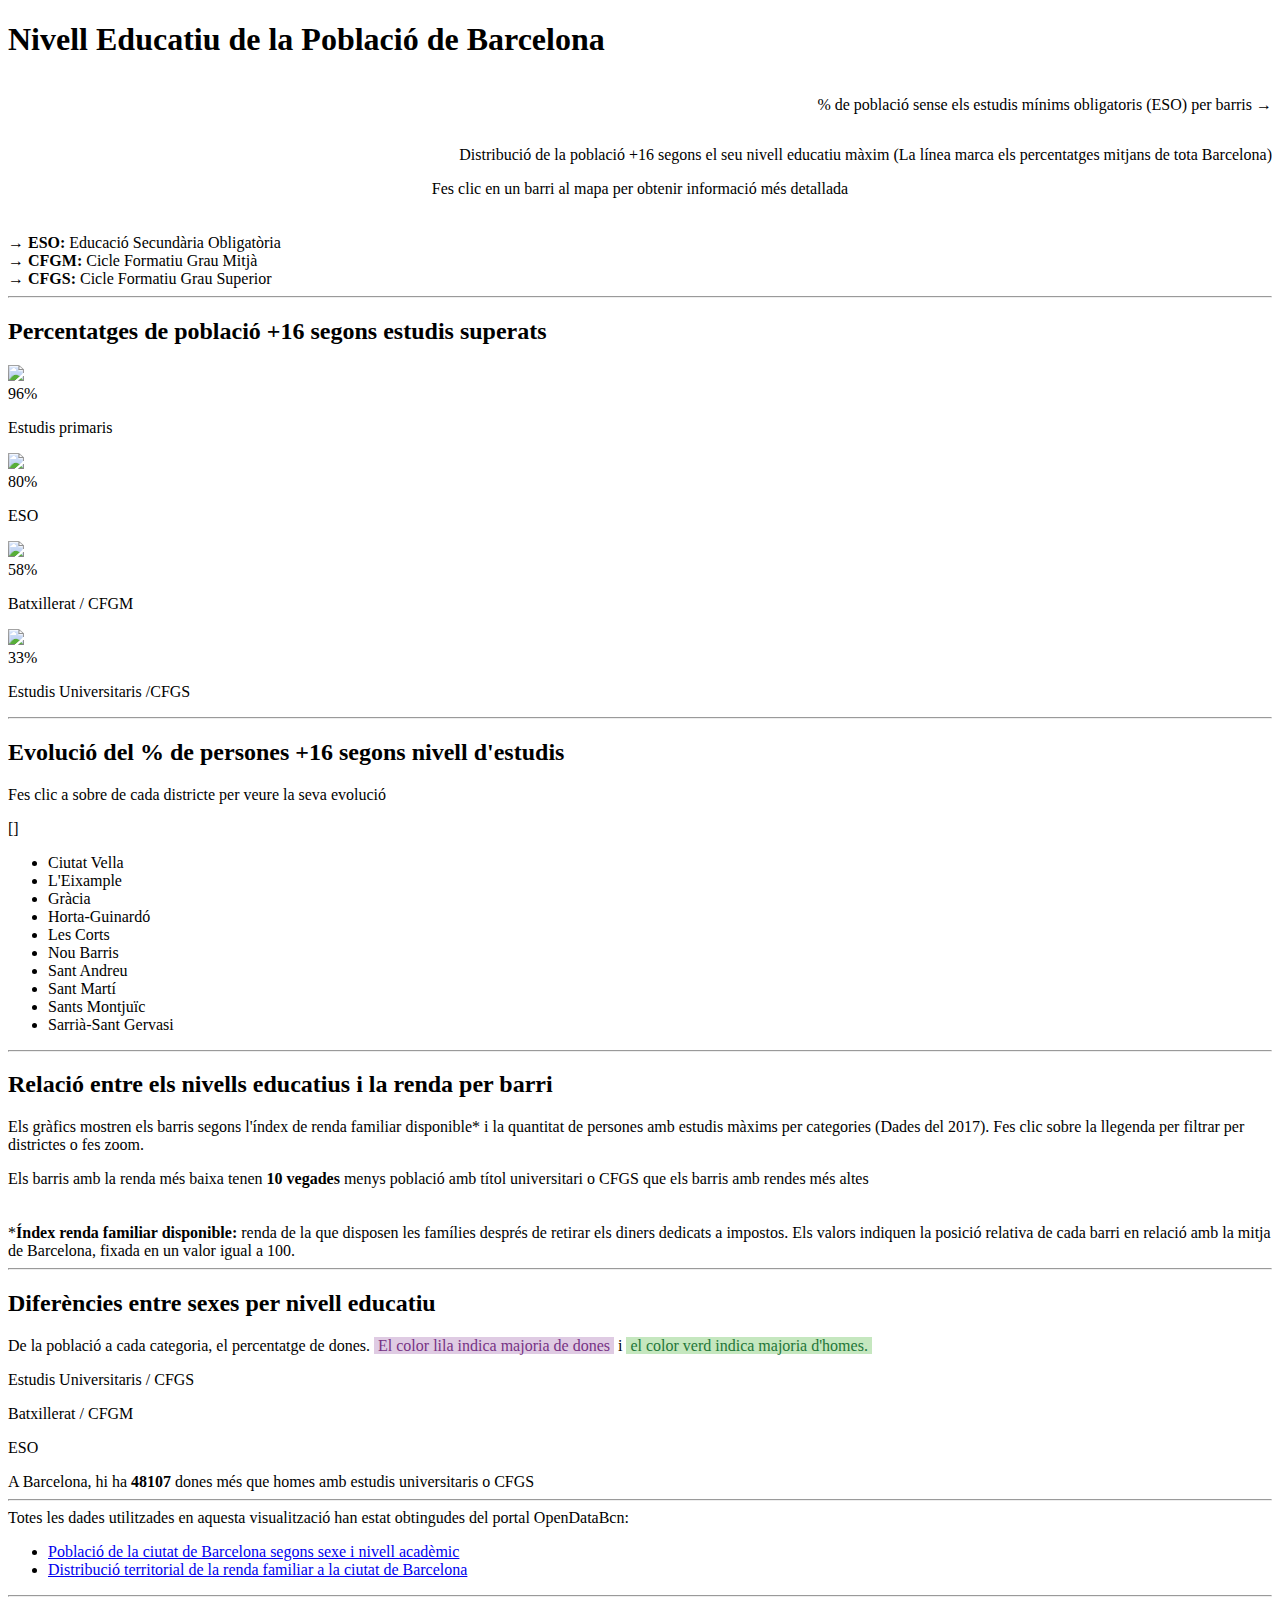
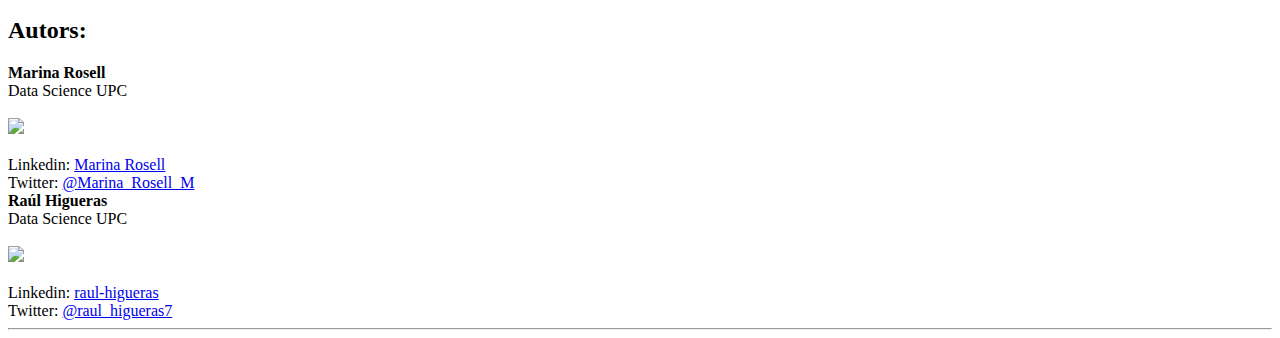
==== nivell-educatiu-bcn/index.html @ 1aeb3470 "Modified version" ====
<!DOCTYPE html>
<html lang="en">
  <head>
    <meta charset="utf-8">
    <meta http-equiv="X-UA-Compatible" content="IE=edge">
    <meta name="viewport" content="width=device-width, initial-scale=1">

    <title>Nivell Educatiu Barcelona</title>
    <link rel="shortcut icon" href="https://cdn.glitch.com/8d6e3a35-83bc-4f34-8cad-803cbb9155c5%2Fbirrete.png?v=1603619806156">
    
    <script type="text/javascript" src="https://d3js.org/d3.v5.min.js"></script>
    <script src="https://cdnjs.cloudflare.com/ajax/libs/d3-tip/0.9.1/d3-tip.min.js"></script>
    <script src="https://cdnjs.cloudflare.com/ajax/libs/d3-legend/2.13.0/d3-legend.js"></script>
    
    <script src="https://cdn.jsdelivr.net/npm/vega@5"></script>
    <script src="https://cdn.jsdelivr.net/npm/vega-lite@4"></script>
    <script src="https://cdn.jsdelivr.net/npm/vega-embed@6"></script>

    
    <!-- import the webpage's stylesheet -->
    <link rel="stylesheet" href="/style.css">
    
    <!-- import the webpage's javascript file -->
    <script src="/script.js" defer></script>
    
    <!-- import the font -->
    <link href="https://fonts.googleapis.com/css2?family=Raleway:wght@100;200;300;400;500;600;700;800;900&display=swap" rel="stylesheet">

  </head>  
  <body>
    <h1>Nivell Educatiu de la Població de Barcelona</h1>
    <section class="two-cols">
      
      <div style="width:100%; display:flex; flex-direction: column; align-items:flex-end; justify-content: space-around;">
        <p class="map-aside inv"> % de població sense els estudis mínims obligatoris (ESO) per barris → </p>
        <p align="center" class="inv" > Distribució de la població +16 segons el seu nivell educatiu màxim 
          (La línea marca els percentatges mitjans de tota Barcelona)
        </p>
        <div id="bar-chart-map"></div>
      </div>
      
      <div class="map-container elevado">
        <div>
          <div id="map1" class="big-map"></div>
          <div style="text-align: center;" class="inv"> Fes clic en un barri al mapa per obtenir informació més detallada </div>
        </div>
        
        <div id="map1_legend"></div>
        <!-- Percentatge de població que no té els estudis obligatoris per barris de la ciutat. -->
      </div>

      
    </section>
    
    <br /><br />
    <div>
        → <b>ESO:</b> Educació Secundària Obligatòria
      <br />
        → <b>CFGM:</b> Cicle Formatiu Grau Mitjà
      <br />
        → <b>CFGS:</b> Cicle Formatiu Grau Superior
      </div>
    
    <hr />
    
    
    
    <h2> Percentatges de població +16 segons estudis superats </h2>
    <section class="row">
      <div>
        <img width="180" src="https://cdn.glitch.com/8d6e3a35-83bc-4f34-8cad-803cbb9155c5%2Fwaffle_primaria%20(2).svg?v=1607801821238"><br />
        <span class="c1 cb">96%</span>
        <p class="c"> Estudis primaris </p>
      </div>
      <div>
        <img width="180" src="https://cdn.glitch.com/8d6e3a35-83bc-4f34-8cad-803cbb9155c5%2Fwaffle_eso.svg?v=1603209543921"><br />
        <span class="c2 cb">80%</span>
        <p class="c"> ESO </p>
      </div>
      <div>
        <img width="180" src="https://cdn.glitch.com/8d6e3a35-83bc-4f34-8cad-803cbb9155c5%2Fwaffle_bachi.svg?v=1603632292776"><br >
        <span class="c3 cb">58%</span>
        <p class="c"> Batxillerat / CFGM </p>
      </div>
      <div>
        <img width="180" src="https://cdn.glitch.com/8d6e3a35-83bc-4f34-8cad-803cbb9155c5%2Fwaffle_uni.svg?v=1603209546172"><br />
        <span class="c4 cb">33%</span>
        <p class="c"> Estudis Universitaris /CFGS </p>
      </div>
    </section>
    
    
    
    <hr />
    
    
    
    <h2> Evolució del % de persones +16 segons nivell d'estudis </h2>
      <p class="expl">
        Fes clic a sobre de cada districte per veure la seva evolució
      </p>
    <section class="two-cols-60-40">
      <div id="plot1">
        []
      </div>
      <div>
        <ul class="button-list">
          <li onclick="changeEvoPlot(0)">Ciutat Vella</li>
          <li onclick="changeEvoPlot(1)">L'Eixample</li>
          <li onclick="changeEvoPlot(2)">Gràcia</li>
          <li onclick="changeEvoPlot(3)">Horta-Guinardó</li>
          <li onclick="changeEvoPlot(4)">Les Corts</li>
          <li onclick="changeEvoPlot(5)">Nou Barris</li>
          <li onclick="changeEvoPlot(6)">Sant Andreu</li>
          <li onclick="changeEvoPlot(7)">Sant Martí</li>
          <li onclick="changeEvoPlot(8)">Sants Montjuïc</li>
          <li onclick="changeEvoPlot(9)">Sarrià-Sant Gervasi</li>
        </ul>
      </div>
    </section>
    
    
    
    <hr />
    
    
    
    <h2> Relació entre els nivells educatius i la renda per barri </h2>
    <p class="expl">
      Els gràfics mostren els barris segons l'índex de renda familiar disponible* i la quantitat de persones amb estudis màxims per categories (Dades del 2017). Fes clic sobre la llegenda per filtrar per districtes o fes zoom.
    </p>
    <section class="one-col">
      <div id="plot2">
      </div>
      <div class="obs">
        Els barris amb la renda més baixa tenen <b>10 vegades</b> menys població amb títol universitari o CFGS que els barris amb rendes més altes
      </div><br /><br />
      <div>
        *<b>Índex renda familiar disponible:</b> renda de la que disposen les famílies després de retirar els diners dedicats a impostos. Els valors indiquen la posició relativa de cada barri en relació amb la mitja de Barcelona, fixada en un valor igual a 100.
      </div>
    </section>
    
    
    
    <hr />
    
    
    
    <h2> Diferències entre sexes per nivell educatiu </h2>
    <p class="expl">
      De la població a cada categoria, el percentatge de dones. <span style="padding-left: 4px; padding-right: 4px; background-color: #DFCBE3; color:#763283; font-weight: 500"> El color lila indica majoria de dones</span> i <span style="padding-left: 4px; padding-right: 4px; background-color: #C5E7BF; color:#1F7638; font-weight: 500">el color verd indica majoria d'homes.</span> 
    </p>
    <section class="row">
      <div>
        <div id="map-sexe-1" class="medium-map"></div>
        <p class="map-subtitle"> Estudis Universitaris / CFGS </p>
      </div>
      <div>
        <div id="map-sexe-2" class="medium-map"></div>
        <p class="map-subtitle"> Batxillerat / CFGM </p>
      </div>
      <div>
        <div id="map-sexe-3" class="medium-map"></div>
        <p class="map-subtitle"> ESO </p>
      </div> 
      <div id="map-sexe-3_legend"></div>
    </section>
    <div class="obs">
      A Barcelona, hi ha <b>48107</b> dones més que homes amb estudis universitaris o CFGS
    </div>
    
    
    
    <hr id="translate-section"/>
    
    
    
    <section class="row">
      <div class="info">
        Totes les dades utilitzades en aquesta visualització han estat obtingudes del portal OpenDataBcn:
        <ul>
          <li><a target="_blank" href="https://opendata-ajuntament.barcelona.cat/data/ca/dataset/est-padro-nivell-academic-sexe">Població de la ciutat de Barcelona segons sexe i nivell acadèmic</a></li>
          <li><a target="_blank" href="https://opendata-ajuntament.barcelona.cat/data/ca/dataset/est-renda-familiar">Distribució territorial de la renda familiar a la ciutat de Barcelona
</a></li>
        </ul>
      </div>
      
    </section>
    
    <!-- <a style="color: black; text-decoration: none;" href="#translate-section"><div id="translate-msg"> Idiomas / Languages </div></a>
    
    <section class="one-col">
      <b> Canviar idioma: </b>
      <div id="google_translate_element"></div>
    </section>-->
    
    <hr />
    
    <h2> Autors: </h2>
    <section class="row">
      <div class="profile">
        <b>Marina Rosell</b><br />
        Data Science UPC <br/><br />
        <img width=150 src="https://cdn.glitch.com/8d6e3a35-83bc-4f34-8cad-803cbb9155c5%2Fphoto_2019-05-06_18-34-28.jpg?v=1603618056566"><br /><br />
        Linkedin: <a target="_blank" href="https://www.linkedin.com/in/marina-rosell-murillo-b4300214b/">Marina Rosell</a><br />
        Twitter: <a target="_blank" href="https://www.twitter.com/Marina_Rosell_M">@Marina_Rosell_M</a>
      </div>
      <div class="profile">
        <b>Raúl Higueras</b><br />
          Data Science UPC <br /><br />
        <img width=150 src="https://cdn.glitch.com/8d6e3a35-83bc-4f34-8cad-803cbb9155c5%2F2020-08-21%2017.39.13.jpg?v=1603407173688"><br /><br />
        Linkedin: <a target="_blank" href="https://www.linkedin.com/in/raul-higueras/">raul-higueras</a><br />
        Twitter: <a target="_blank" href="https://www.twitter.com/raul_higueras7">@raul_higueras7</a>
      </div>
    </section>

    
    <hr />
    

  </body>
</html>
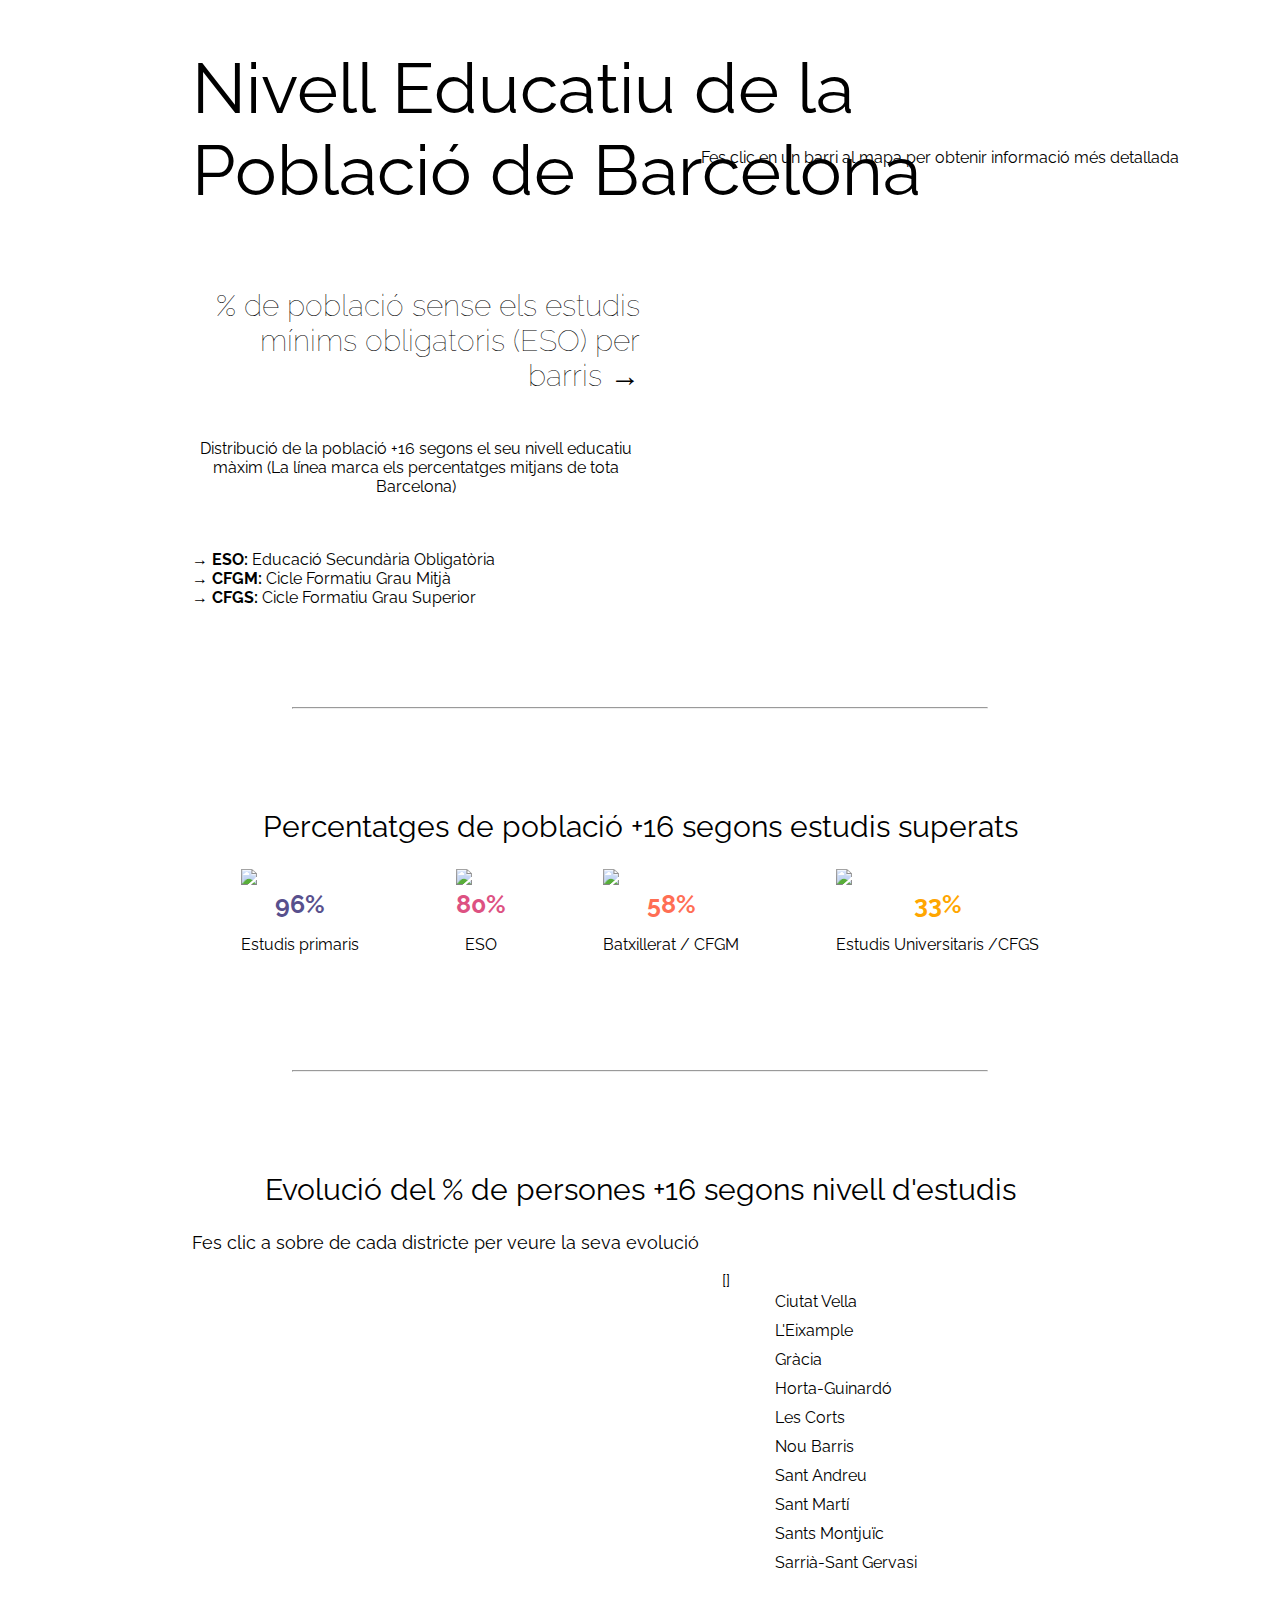
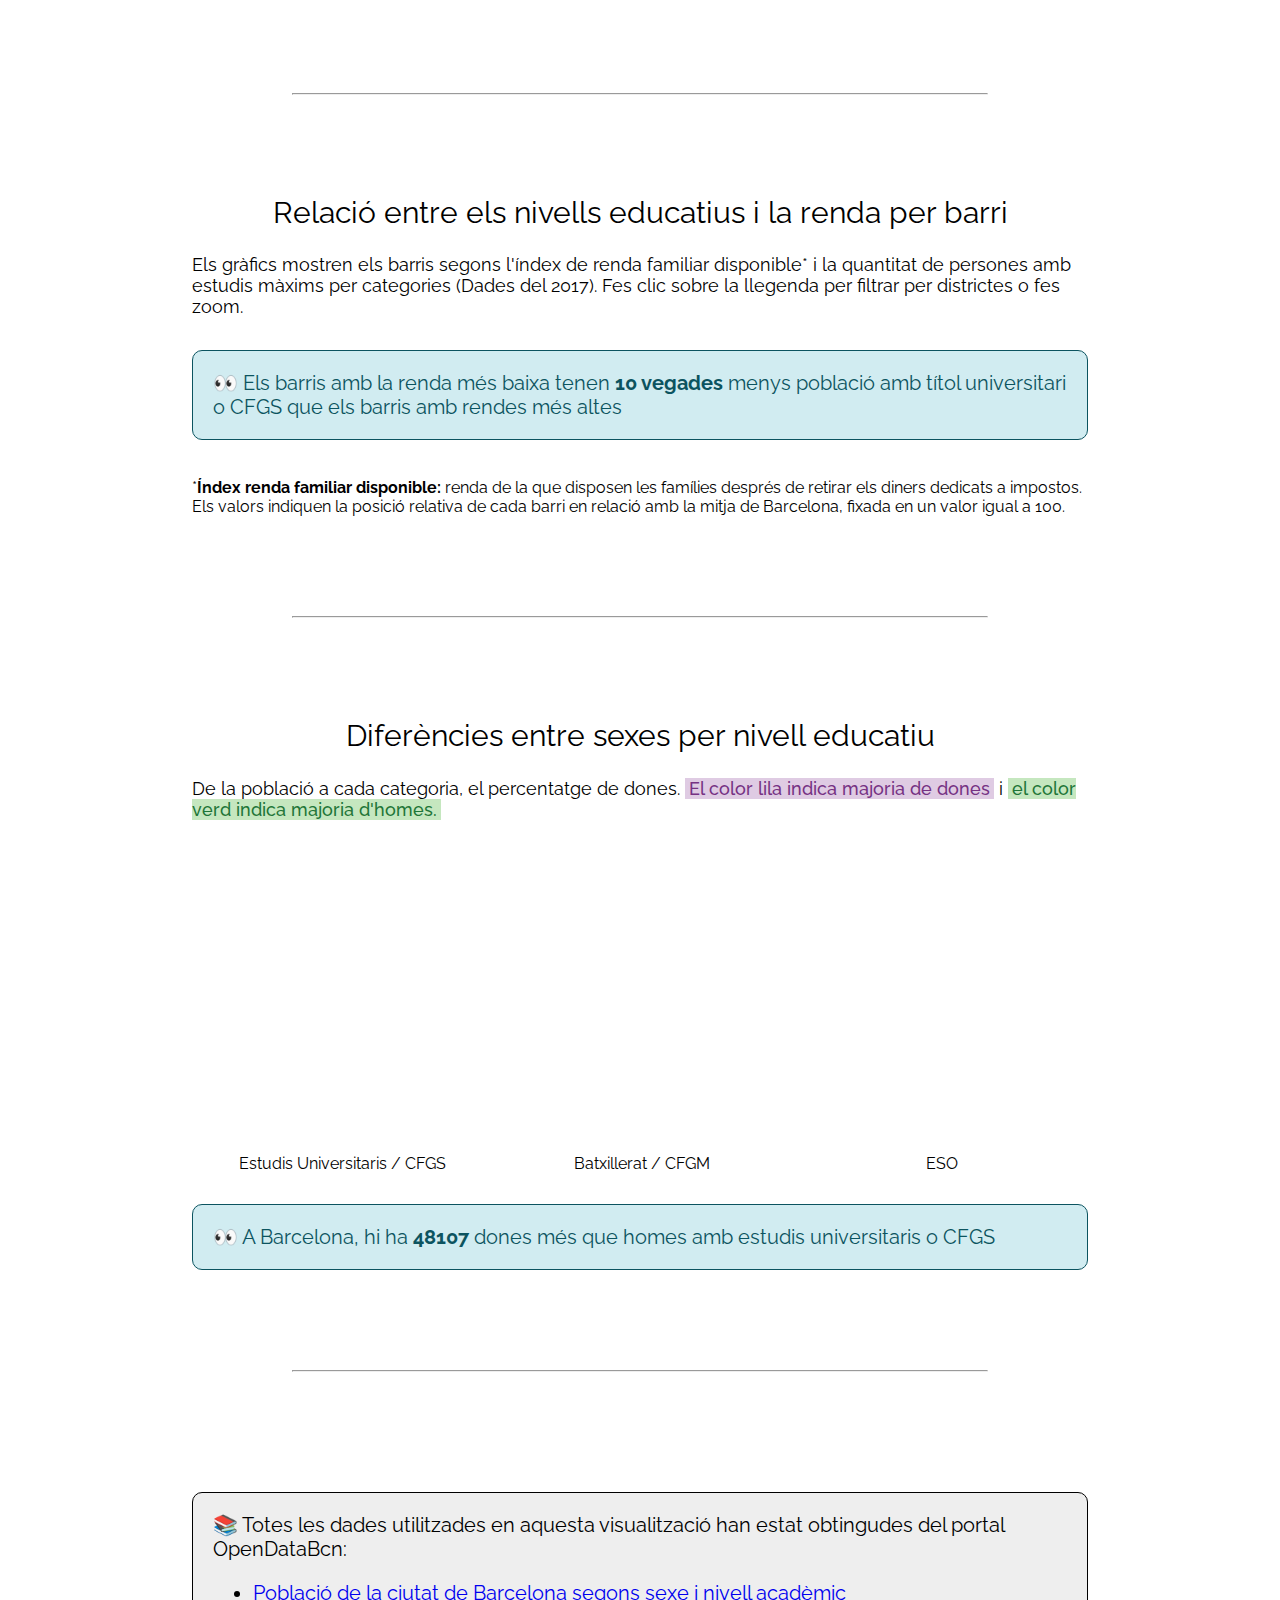
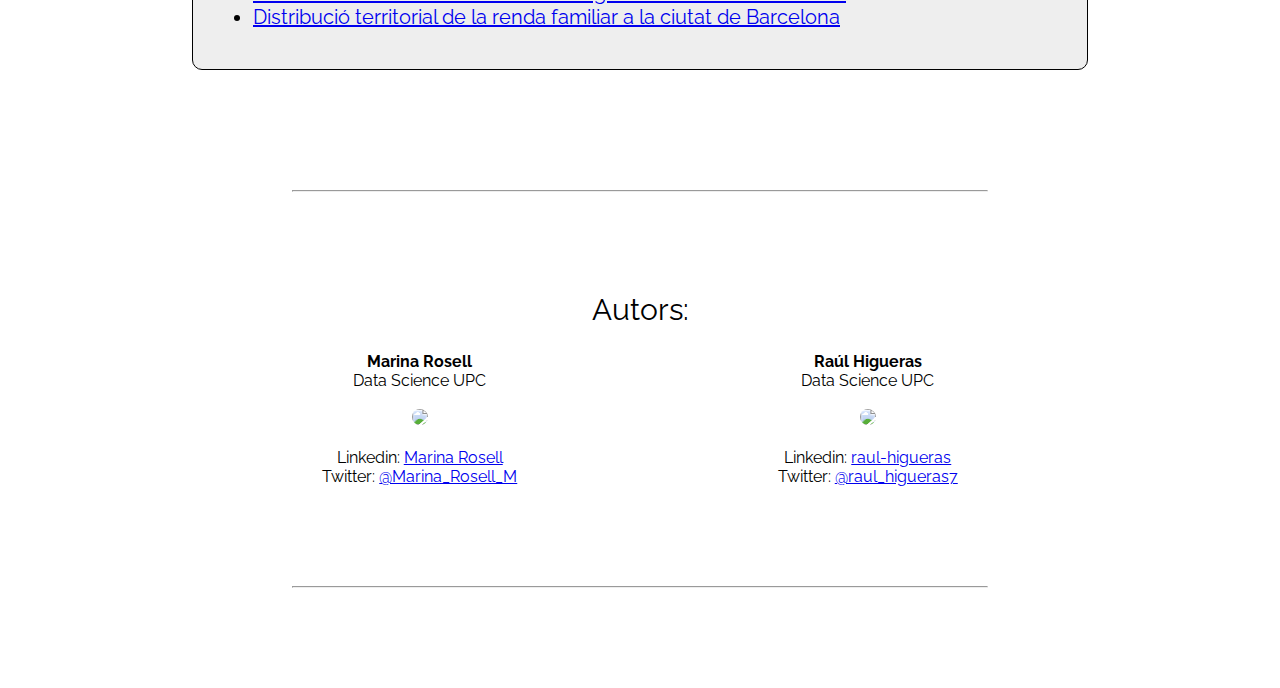
==== commit 9d7bbcf2: "Fixed relative paths" ====
--- a/nivell-educatiu-bcn/index.html
+++ b/nivell-educatiu-bcn/index.html
@@ -18,10 +18,10 @@
 
     
     <!-- import the webpage's stylesheet -->
-    <link rel="stylesheet" href="/style.css">
+    <link rel="stylesheet" href="style.css">
     
     <!-- import the webpage's javascript file -->
-    <script src="/script.js" defer></script>
+    <script src="script.js" defer></script>
     
     <!-- import the font -->
     <link href="https://fonts.googleapis.com/css2?family=Raleway:wght@100;200;300;400;500;600;700;800;900&display=swap" rel="stylesheet">
--- a/nivell-educatiu-bcn/style.css
+++ b/nivell-educatiu-bcn/style.css
@@ -0,0 +1,233 @@
+/* CSS files add styling rules to your content */
+
+
+html {
+  scroll-behavior: smooth;
+}
+
+body {
+  font-family: 'Raleway', sans-serif;
+  margin: 2em;
+  width: 70vw;
+  margin: auto;
+}
+
+@media only screen and (max-width: 600px) {
+  body {
+    width: 100vw;
+  }
+}
+
+h1 {
+  font-size: 70px;
+  font-weight: normal
+}
+
+h2 {
+  font-size: 30px;
+  text-align: center;
+  font-weight: normal;
+}
+
+
+hr {
+  margin: 100px;
+}
+
+
+section {
+  width: 100%;
+}
+
+.two-cols {
+  display: grid;
+  grid-template-columns: 50% 50%;
+}
+
+.two-cols-60-40 {
+  display: grid;
+  grid-template-columns: 60% 40%;
+}
+
+.two-cols-60-40 div:first-child {
+  text-align: right;
+}
+
+.one-col {
+  display: flex;
+  justify-content: center;
+  align-items: center;
+  flex-direction: column;
+}
+
+.row {
+  display: flex;
+  align-items: center;
+  justify-content: space-around;
+}
+
+.row svg {
+  width: 200px;
+}
+
+.elevado {
+  margin-top: -110px;
+}
+
+
+
+.profile {
+  text-align: center;
+}
+
+.profile img {
+  border-radius: 100%;
+}
+
+
+.map-container {
+  display: flex;
+}
+
+.big-map {
+  min-width: 600px;
+}
+
+.medium-map {
+  min-width: 300px;
+  min-height: 300px;
+}
+
+.medium-map svg {
+  width:100%;
+  height:100%;
+}
+
+.continent:hover {
+  cursor: pointer;
+  stroke: black;
+  stroke-location: inside;
+  stroke-width: 1px;
+}
+
+.continent-selected {
+  stroke: black;
+  stroke-width: 1px;
+  z-index: 1000;
+}
+
+
+
+/* Text decorations */
+
+p.map-aside {
+  text-align:right;
+  font-size: 30px;
+  font-weight: lighter;
+}
+
+p.map-subtitle {
+  text-align: center;
+}
+
+.c {
+  text-align: center;
+}
+
+.cb { /* Center bold */
+  display: block;
+  text-align: center;
+  font-weight: 700;
+  font-size: 25px;
+}
+
+
+.c1 { color: #58508d }
+.c2 { color: #dd5182 }
+.c3 { color: #ff6e54 }
+.c4 { color: #ffa600 }
+
+
+.obs {
+  margin-top:15px;
+  padding: 20px;
+  border-radius: 10px;
+  border: solid 1px #0c5460;
+  color: #0c5460;
+  background-color: #D1ECF1;
+  font-size: 20px;
+}
+
+.obs::before{
+  content: "👀"
+}
+
+.info {
+  border-radius: 10px;
+  border: solid 1px black;
+  background-color: #EEEEEE;
+  font-size: 20px;
+  padding: 20px;
+  margin: 20px auto;
+}
+
+.info::before {
+  content: "📚"
+}
+
+.expl {
+  font-size: 18px;
+}
+
+
+
+
+/* Tooltip */
+
+.d3-tip{
+  padding: 10px;
+  background-color: rgba(255,255,255,0.5);
+}
+
+
+
+
+
+/* Lists */
+
+.button-list li {
+  display: block;
+  list-style: none;
+  padding: 5px;
+}
+
+.button-list li:hover {
+  font-weight: 700;
+  cursor: pointer;
+}
+
+
+/* Specific charts */
+#map1 {
+  justify-self: right;
+}
+
+
+
+/* Translation */
+#translate-msg {
+  position: absolute;
+  top: -10px;
+  right: -13vw;
+  padding: 10px;
+  border: 1px solid black;
+  border-radius: 5px;
+}
+
+#translate-msg:hover{
+  cursor: pointer;
+}
+
+#translate-msg::before{
+  content:"🗺️"
+}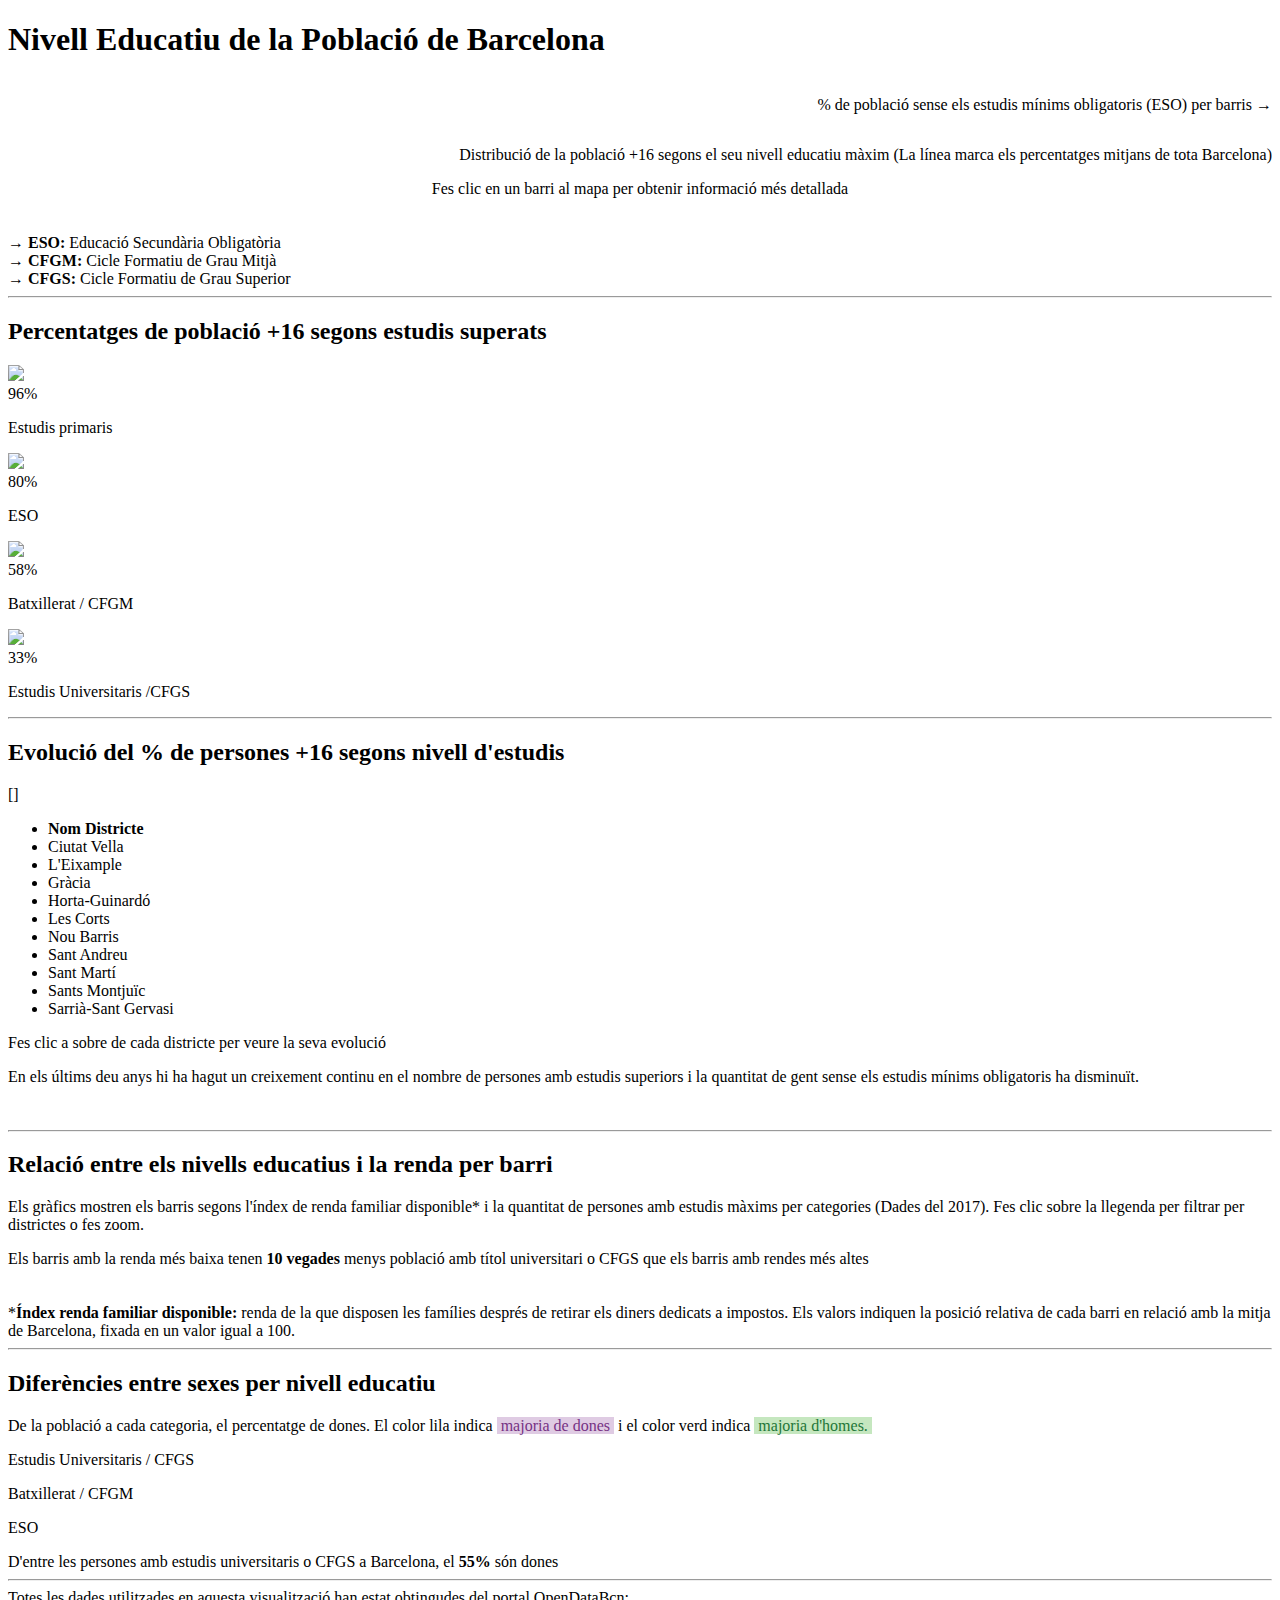
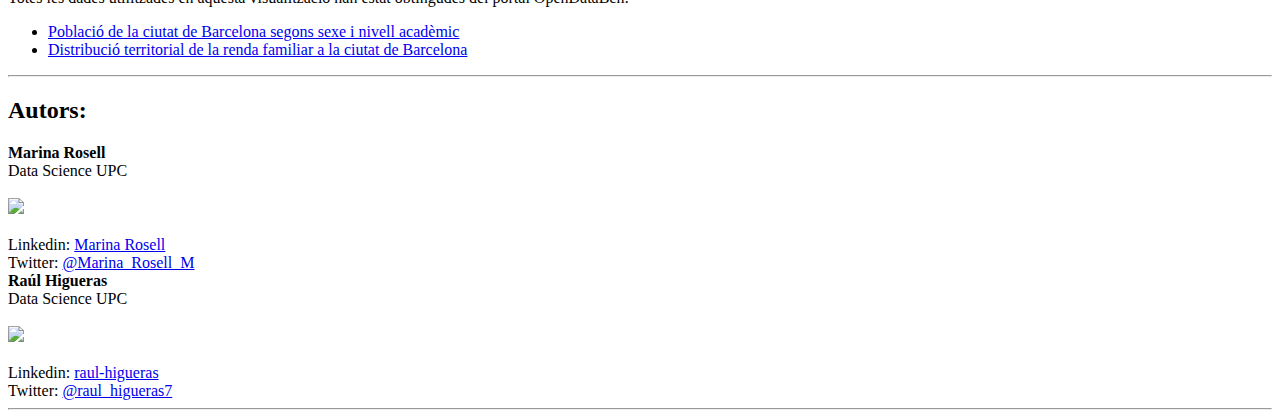
==== commit 7e4f3bcd: "Dataviz definitiva" ====
--- a/nivell-educatiu-bcn/index.html
+++ b/nivell-educatiu-bcn/index.html
@@ -18,10 +18,10 @@
 
     
     <!-- import the webpage's stylesheet -->
-    <link rel="stylesheet" href="style.css">
+    <link rel="stylesheet" href="/style.css">
     
     <!-- import the webpage's javascript file -->
-    <script src="script.js" defer></script>
+    <script src="/script.js" defer></script>
     
     <!-- import the font -->
     <link href="https://fonts.googleapis.com/css2?family=Raleway:wght@100;200;300;400;500;600;700;800;900&display=swap" rel="stylesheet">
@@ -56,9 +56,9 @@
     <div>
         → <b>ESO:</b> Educació Secundària Obligatòria
       <br />
-        → <b>CFGM:</b> Cicle Formatiu Grau Mitjà
+        → <b>CFGM:</b> Cicle Formatiu de Grau Mitjà
       <br />
-        → <b>CFGS:</b> Cicle Formatiu Grau Superior
+        → <b>CFGS:</b> Cicle Formatiu de Grau Superior
       </div>
     
     <hr />
@@ -68,22 +68,22 @@
     <h2> Percentatges de població +16 segons estudis superats </h2>
     <section class="row">
       <div>
-        <img width="180" src="https://cdn.glitch.com/8d6e3a35-83bc-4f34-8cad-803cbb9155c5%2Fwaffle_primaria%20(2).svg?v=1607801821238"><br />
+        <img width="180" src="https://cdn.glitch.com/8d6e3a35-83bc-4f34-8cad-803cbb9155c5%2Fwaffle_primaria%20(3).svg?v=1607962948492"><br />
         <span class="c1 cb">96%</span>
         <p class="c"> Estudis primaris </p>
       </div>
       <div>
-        <img width="180" src="https://cdn.glitch.com/8d6e3a35-83bc-4f34-8cad-803cbb9155c5%2Fwaffle_eso.svg?v=1603209543921"><br />
+        <img width="180" src="https://cdn.glitch.com/8d6e3a35-83bc-4f34-8cad-803cbb9155c5%2Fwaffle_eso%20(1).svg?v=1607962945722"><br />
         <span class="c2 cb">80%</span>
         <p class="c"> ESO </p>
       </div>
       <div>
-        <img width="180" src="https://cdn.glitch.com/8d6e3a35-83bc-4f34-8cad-803cbb9155c5%2Fwaffle_bachi.svg?v=1603632292776"><br >
+        <img width="180" src="https://cdn.glitch.com/8d6e3a35-83bc-4f34-8cad-803cbb9155c5%2Fwaffle_bachi%20(1).svg?v=1607962945723"><br >
         <span class="c3 cb">58%</span>
         <p class="c"> Batxillerat / CFGM </p>
       </div>
       <div>
-        <img width="180" src="https://cdn.glitch.com/8d6e3a35-83bc-4f34-8cad-803cbb9155c5%2Fwaffle_uni.svg?v=1603209546172"><br />
+        <img width="180" src="https://cdn.glitch.com/8d6e3a35-83bc-4f34-8cad-803cbb9155c5%2Fwaffle_uni%20(1).svg?v=1607962946596"><br />
         <span class="c4 cb">33%</span>
         <p class="c"> Estudis Universitaris /CFGS </p>
       </div>
@@ -96,15 +96,14 @@
     
     
     <h2> Evolució del % de persones +16 segons nivell d'estudis </h2>
-      <p class="expl">
-        Fes clic a sobre de cada districte per veure la seva evolució
-      </p>
+      
     <section class="two-cols-60-40">
       <div id="plot1">
         []
       </div>
       <div>
         <ul class="button-list">
+          <li> <b>Nom Districte</b> </li>
           <li onclick="changeEvoPlot(0)">Ciutat Vella</li>
           <li onclick="changeEvoPlot(1)">L'Eixample</li>
           <li onclick="changeEvoPlot(2)">Gràcia</li>
@@ -116,8 +115,14 @@
           <li onclick="changeEvoPlot(8)">Sants Montjuïc</li>
           <li onclick="changeEvoPlot(9)">Sarrià-Sant Gervasi</li>
         </ul>
-      </div>
-    </section>
+        <p class="expl">
+          Fes clic a sobre de cada districte per veure la seva evolució
+        </p>
+      </div>
+    </section>
+      <div class="obs">
+        En els últims deu anys hi ha hagut un creixement continu en el nombre de persones amb estudis superiors i la quantitat de gent sense els estudis mínims obligatoris ha disminuït.
+      </div><br /><br />
     
     
     
@@ -148,7 +153,7 @@
     
     <h2> Diferències entre sexes per nivell educatiu </h2>
     <p class="expl">
-      De la població a cada categoria, el percentatge de dones. <span style="padding-left: 4px; padding-right: 4px; background-color: #DFCBE3; color:#763283; font-weight: 500"> El color lila indica majoria de dones</span> i <span style="padding-left: 4px; padding-right: 4px; background-color: #C5E7BF; color:#1F7638; font-weight: 500">el color verd indica majoria d'homes.</span> 
+      De la població a cada categoria, el percentatge de dones. El color lila indica <span style="padding-left: 4px; padding-right: 4px; background-color: #DFCBE3; color:#763283; font-weight: 500">majoria de dones</span> i el color verd indica <span style="padding-left: 4px; padding-right: 4px; background-color: #C5E7BF; color:#1F7638; font-weight: 500">majoria d'homes.</span> 
     </p>
     <section class="row">
       <div>
@@ -166,7 +171,8 @@
       <div id="map-sexe-3_legend"></div>
     </section>
     <div class="obs">
-      A Barcelona, hi ha <b>48107</b> dones més que homes amb estudis universitaris o CFGS
+      D'entre les persones amb estudis universitaris o CFGS a Barcelona, el <b>55%</b> són dones
+      <!-- A Barcelona, hi ha <b>48107</b> dones més que homes amb estudis universitaris o CFGS -->
     </div>
     
     
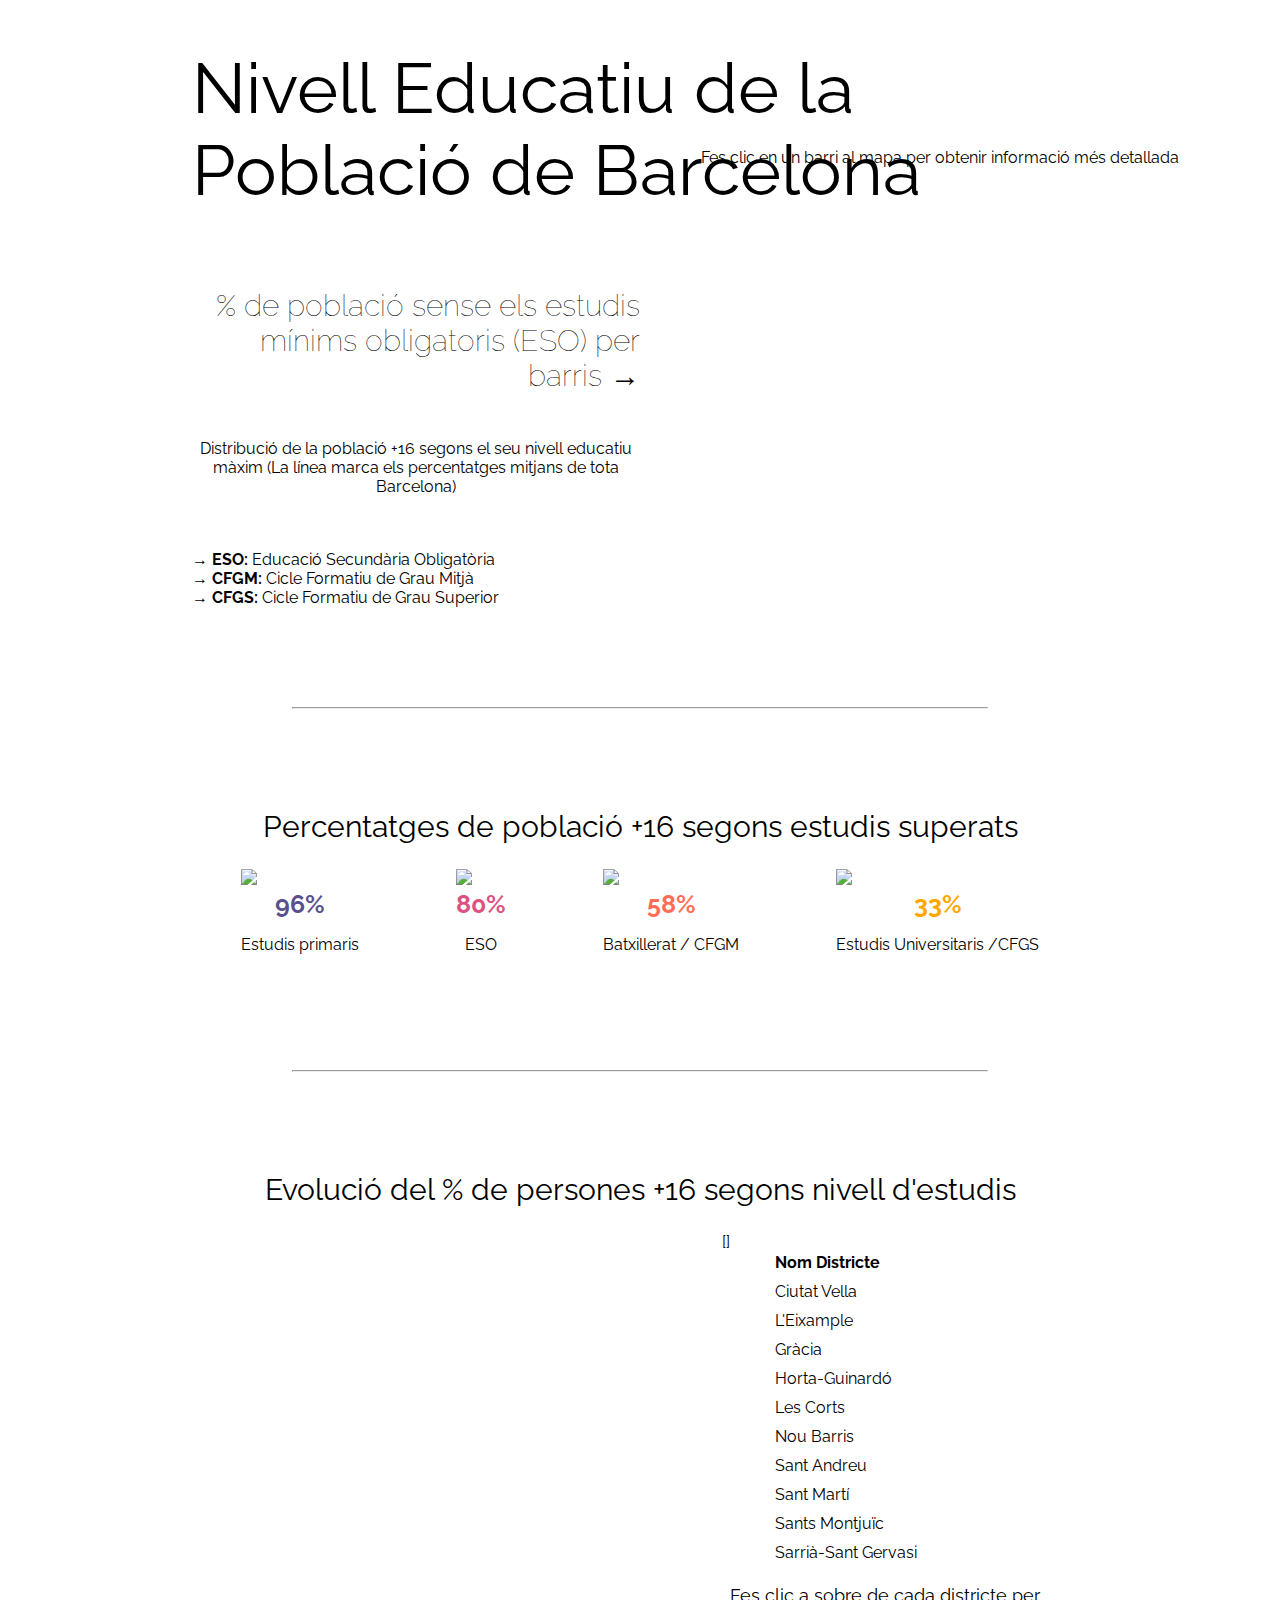
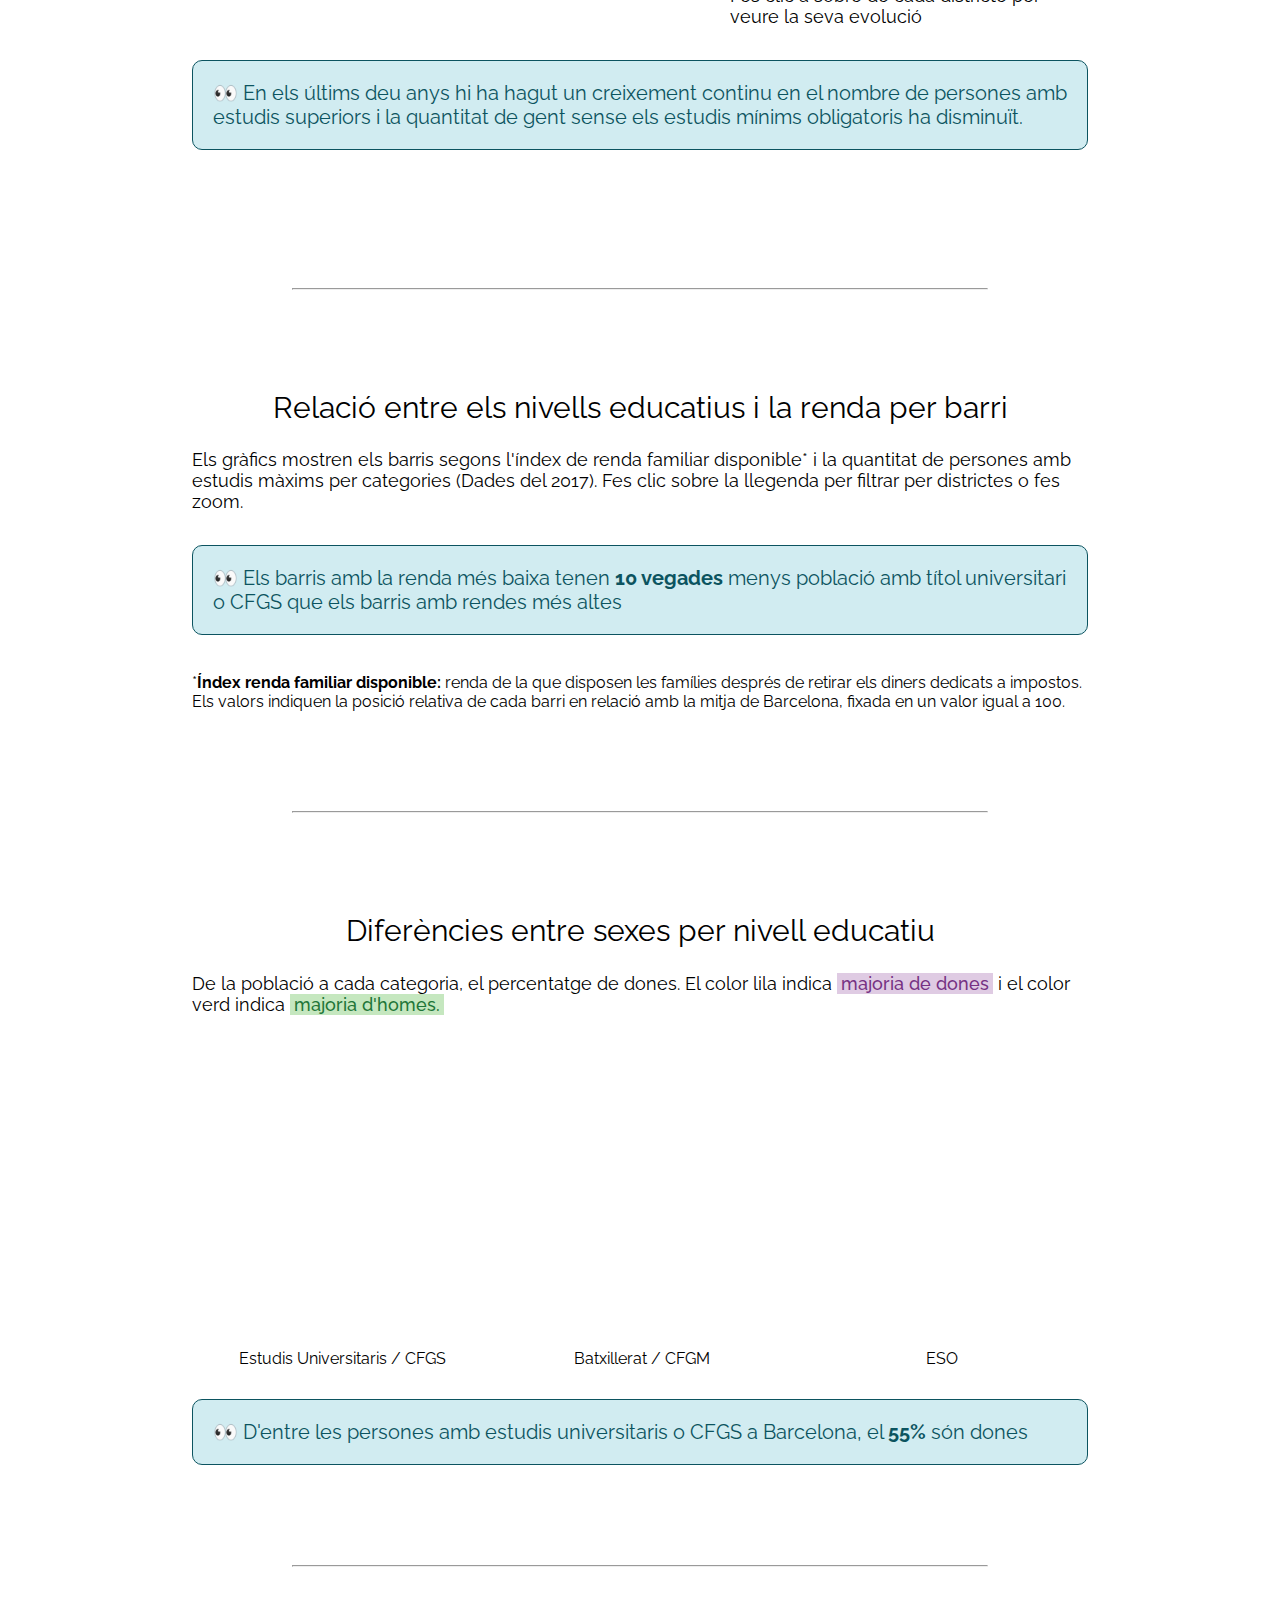
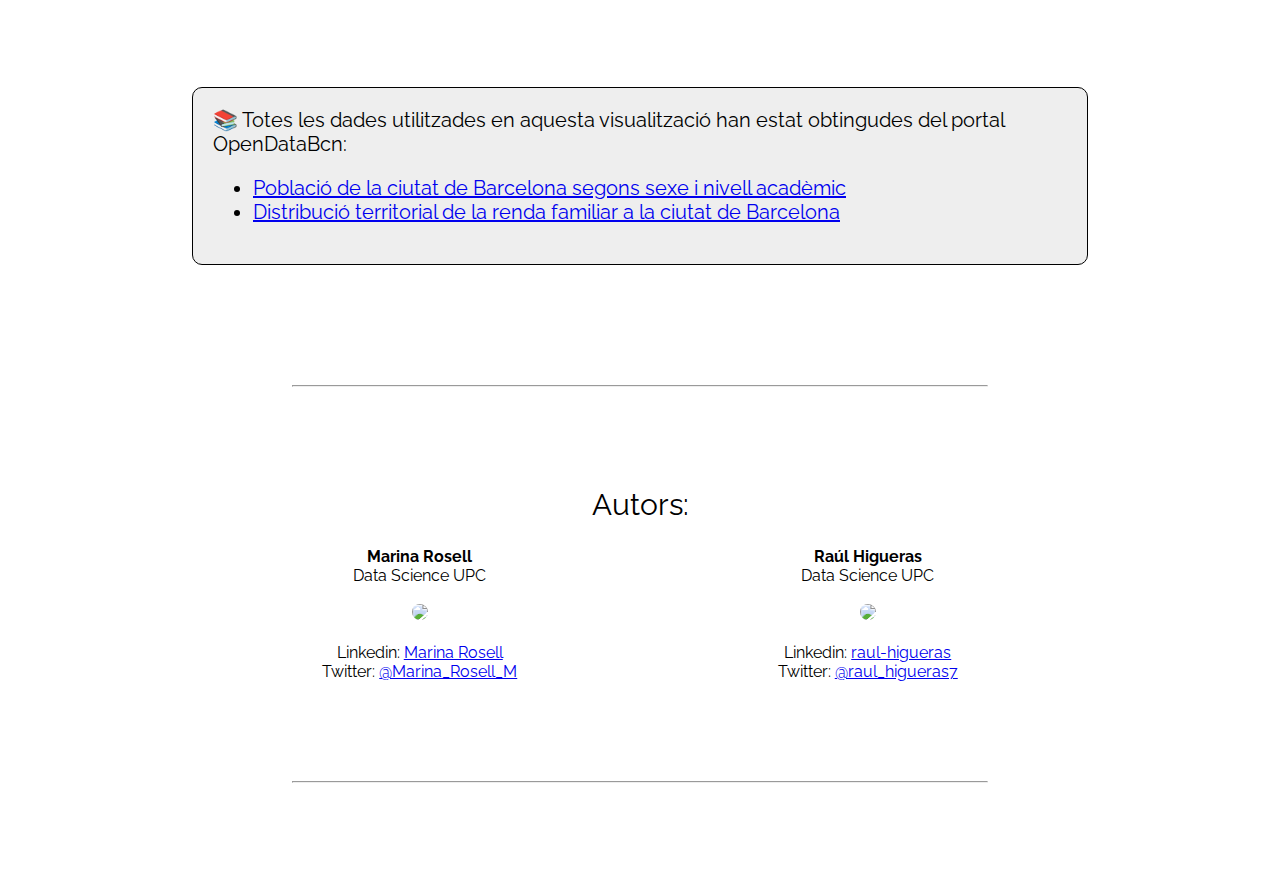
==== commit 42c10046: "Definitivo real" ====
--- a/nivell-educatiu-bcn/index.html
+++ b/nivell-educatiu-bcn/index.html
@@ -18,10 +18,10 @@
 
     
     <!-- import the webpage's stylesheet -->
-    <link rel="stylesheet" href="/style.css">
+    <link rel="stylesheet" href="style.css">
     
     <!-- import the webpage's javascript file -->
-    <script src="/script.js" defer></script>
+    <script src="script.js" defer></script>
     
     <!-- import the font -->
     <link href="https://fonts.googleapis.com/css2?family=Raleway:wght@100;200;300;400;500;600;700;800;900&display=swap" rel="stylesheet">
--- a/nivell-educatiu-bcn/style.css
+++ b/nivell-educatiu-bcn/style.css
@@ -0,0 +1,233 @@
+/* CSS files add styling rules to your content */
+
+
+html {
+  scroll-behavior: smooth;
+}
+
+body {
+  font-family: 'Raleway', sans-serif;
+  margin: 2em;
+  width: 70vw;
+  margin: auto;
+}
+
+@media only screen and (max-width: 600px) {
+  body {
+    width: 100vw;
+  }
+}
+
+h1 {
+  font-size: 70px;
+  font-weight: normal
+}
+
+h2 {
+  font-size: 30px;
+  text-align: center;
+  font-weight: normal;
+}
+
+
+hr {
+  margin: 100px;
+}
+
+
+section {
+  width: 100%;
+}
+
+.two-cols {
+  display: grid;
+  grid-template-columns: 50% 50%;
+}
+
+.two-cols-60-40 {
+  display: grid;
+  grid-template-columns: 60% 40%;
+}
+
+.two-cols-60-40 div:first-child {
+  text-align: right;
+}
+
+.one-col {
+  display: flex;
+  justify-content: center;
+  align-items: center;
+  flex-direction: column;
+}
+
+.row {
+  display: flex;
+  align-items: center;
+  justify-content: space-around;
+}
+
+.row svg {
+  width: 200px;
+}
+
+.elevado {
+  margin-top: -110px;
+}
+
+
+
+.profile {
+  text-align: center;
+}
+
+.profile img {
+  border-radius: 100%;
+}
+
+
+.map-container {
+  display: flex;
+}
+
+.big-map {
+  min-width: 600px;
+}
+
+.medium-map {
+  min-width: 300px;
+  min-height: 300px;
+}
+
+.medium-map svg {
+  width:100%;
+  height:100%;
+}
+
+.continent:hover {
+  cursor: pointer;
+  stroke: black;
+  stroke-location: inside;
+  stroke-width: 1px;
+}
+
+.continent-selected {
+  stroke: black;
+  stroke-width: 1px;
+  z-index: 1000;
+}
+
+
+
+/* Text decorations */
+
+p.map-aside {
+  text-align:right;
+  font-size: 30px;
+  font-weight: lighter;
+}
+
+p.map-subtitle {
+  text-align: center;
+}
+
+.c {
+  text-align: center;
+}
+
+.cb { /* Center bold */
+  display: block;
+  text-align: center;
+  font-weight: 700;
+  font-size: 25px;
+}
+
+
+.c1 { color: #58508d }
+.c2 { color: #dd5182 }
+.c3 { color: #ff6e54 }
+.c4 { color: #ffa600 }
+
+
+.obs {
+  margin-top:15px;
+  padding: 20px;
+  border-radius: 10px;
+  border: solid 1px #0c5460;
+  color: #0c5460;
+  background-color: #D1ECF1;
+  font-size: 20px;
+}
+
+.obs::before{
+  content: "👀"
+}
+
+.info {
+  border-radius: 10px;
+  border: solid 1px black;
+  background-color: #EEEEEE;
+  font-size: 20px;
+  padding: 20px;
+  margin: 20px auto;
+}
+
+.info::before {
+  content: "📚"
+}
+
+.expl {
+  font-size: 18px;
+}
+
+
+
+
+/* Tooltip */
+
+.d3-tip{
+  padding: 10px;
+  background-color: rgba(255,255,255,0.5);
+}
+
+
+
+
+
+/* Lists */
+
+.button-list li {
+  display: block;
+  list-style: none;
+  padding: 5px;
+}
+
+.button-list li:hover {
+  font-weight: 700;
+  cursor: pointer;
+}
+
+
+/* Specific charts */
+#map1 {
+  justify-self: right;
+}
+
+
+
+/* Translation */
+#translate-msg {
+  position: absolute;
+  top: -10px;
+  right: -13vw;
+  padding: 10px;
+  border: 1px solid black;
+  border-radius: 5px;
+}
+
+#translate-msg:hover{
+  cursor: pointer;
+}
+
+#translate-msg::before{
+  content:"🗺️"
+}